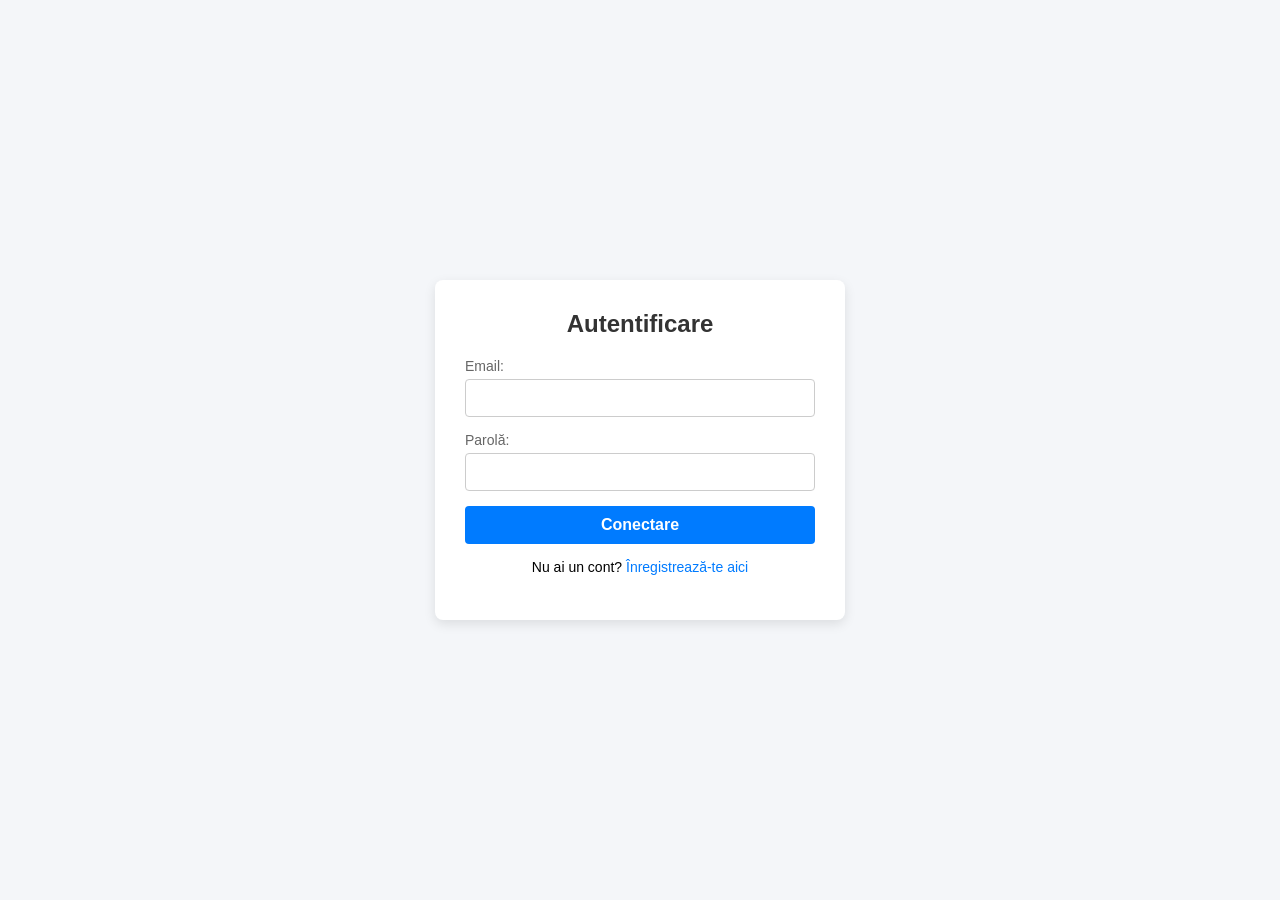
==== frontend/index.html @ 91fa6998 "phase 1c" ====
<!DOCTYPE html>
<html lang="ro">
<head>
    <meta charset="UTF-8">
    <title>RentApp - Welcome</title>
    <script>
        // Verificăm dacă există un utilizator salvat în memoria browserului (localStorage)
        const user = localStorage.getItem("user");
        if (!user) {
            window.location.href = "login.html"; // Redirecționare la login 
        } else {
            window.location.href = "dashboard.html"; // Redirecționare la dashboard 
        }
    </script>
</head>
<body>
    <p>Se încarcă...</p>
</body>
</html>
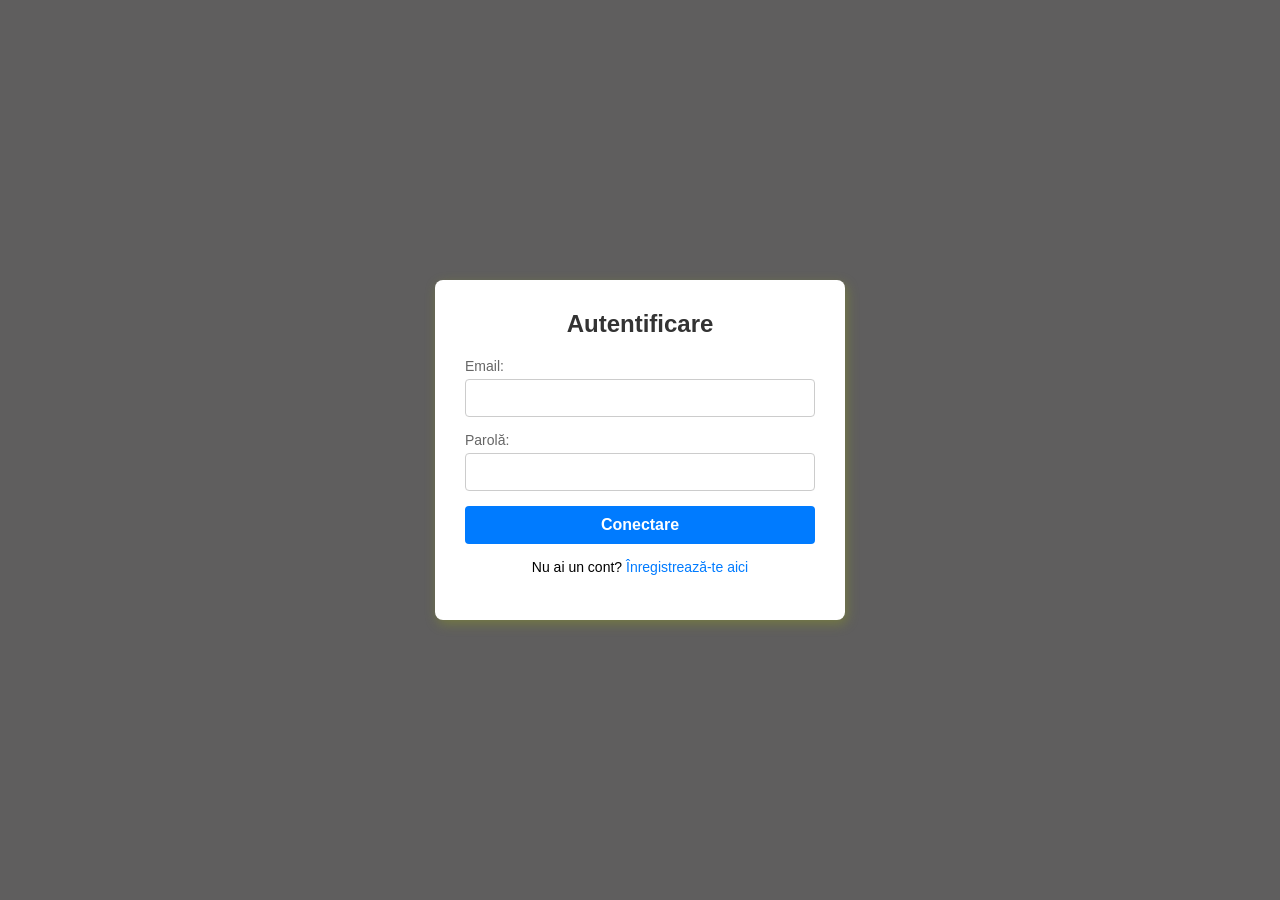
==== commit 8101a21e: "created browse page for tenants" ====
--- a/frontend/index.html
+++ b/frontend/index.html
@@ -5,11 +5,17 @@
     <title>RentApp - Welcome</title>
     <script>
         // Verificăm dacă există un utilizator salvat în memoria browserului (localStorage)
-        const user = localStorage.getItem("user");
-        if (!user) {
+        const userJson = localStorage.getItem("user");
+        if (!userJson) {
             window.location.href = "login.html"; // Redirecționare la login 
         } else {
-            window.location.href = "dashboard.html"; // Redirecționare la dashboard 
+            const user = JSON.parse(userJson);
+
+            if(user.role == "TENANT"){
+                window.location.href = "browse.html";
+            }else{
+                window.location.href = "dashboard.html";
+            }
         }
     </script>
 </head>
